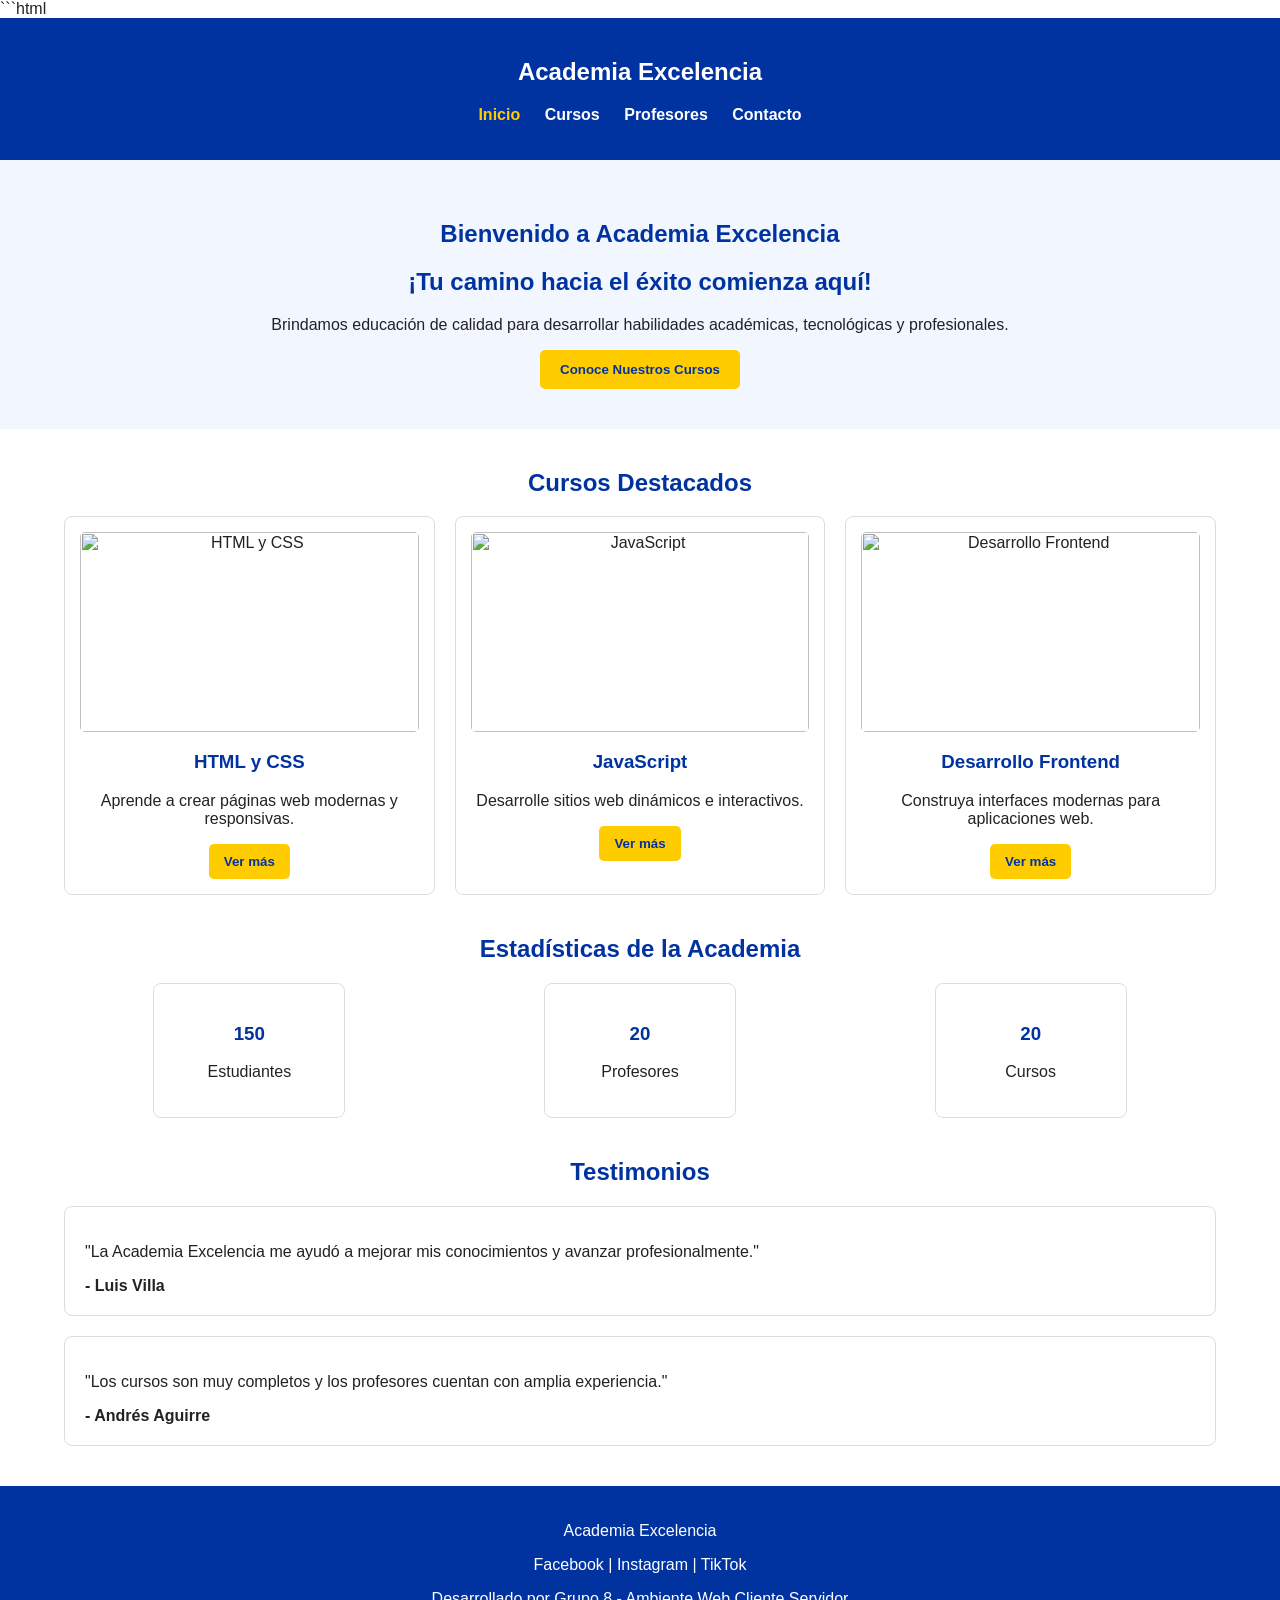
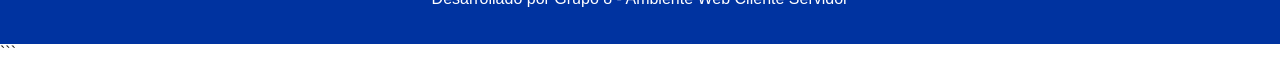
==== index.html @ 0f8229c8 "fix: correct layout, navigation, styling and content across all pages" ====
```html
<!DOCTYPE html>
<html lang="es">

<head>
    <meta charset="UTF-8">
    <meta name="viewport" content="width=device-width, initial-scale=1.0">
    <title>Academia Excelencia</title>
    <link rel="stylesheet" href="css/index.css">
</head>

<body>

    <header class="encabezado">
        <nav class="navbar">
            <h2 class="logo">Academia Excelencia</h2>

            <ul class="menu">
                <li><a href="index.html" class="activo">Inicio</a></li>
                <li><a href="cursos.html">Cursos</a></li>
                <li><a href="profesores.html">Profesores</a></li>
                <li><a href="contacto.html">Contacto</a></li>
            </ul>
        </nav>
    </header>

    <main>

        <section class="hero">
            <h1>Bienvenido a Academia Excelencia</h1>
            <h2>¡Tu camino hacia el éxito comienza aquí!</h2>

            <p>
                Brindamos educación de calidad para desarrollar habilidades
                académicas, tecnológicas y profesionales.
            </p>

            <button>Conoce Nuestros Cursos</button>
        </section>

        <section class="cursos-destacados">
    <h2>Cursos Destacados</h2>

    <div class="cursos-grid">

        <div class="curso-card">
            <img src="https://images.unsplash.com/photo-1498050108023-c5249f4df085?w=600" alt="HTML y CSS">

            <h3>HTML y CSS</h3>

            <p>
                Aprende a crear páginas web modernas y responsivas.
            </p>

            <button>Ver más</button>
        </div>

        <div class="curso-card">
            <img src="https://www.infoworld.com/wp-content/uploads/2025/09/2263137-0-59682900-1757000713-shutterstock_1361674454-100939444-orig.jpg?quality=50&strip=all" alt="JavaScript">

            <h3>JavaScript</h3>

            <p>
                Desarrolle sitios web dinámicos e interactivos.
            </p>

            <button>Ver más</button>
        </div>

        <div class="curso-card">
            <img src="https://images.unsplash.com/photo-1515879218367-8466d910aaa4?w=600" alt="Desarrollo Frontend">

            <h3>Desarrollo Frontend</h3>

            <p>
                Construya interfaces modernas para aplicaciones web.
            </p>

            <button>Ver más</button>
        </div>

    </div>
</section>

        <section class="estadisticas">
            <h2>Estadísticas de la Academia</h2>

            <div class="estadisticas-grid">
                <div class="dato">
                    <h3>150</h3>
                    <p>Estudiantes</p>
                </div>

                <div class="dato">
                    <h3>20</h3>
                    <p>Profesores</p>
                </div>

                <div class="dato">
                    <h3>20</h3>
                    <p>Cursos</p>
                </div>
            </div>
        </section>

        <section class="testimonios">
            <h2>Testimonios</h2>

            <div class="testimonio">
                <p>
                    "La Academia Excelencia me ayudó a mejorar mis conocimientos
                    y avanzar profesionalmente."
                </p>
                <strong>- Luis Villa</strong>
            </div>

            <div class="testimonio">
                <p>
                    "Los cursos son muy completos y los profesores cuentan con
                    amplia experiencia."
                </p>
                <strong>- Andrés Aguirre</strong>
            </div>
        </section>

    </main>

    <footer class="footer">
        <p>Academia Excelencia</p>
        <p>Facebook | Instagram | TikTok</p>
        <p>Desarrollado por Grupo 8 - Ambiente Web Cliente Servidor</p>
    </footer>

</body>

</html>
```
---- css/index.css ----
body {
    margin: 0;
    font-family: Arial, sans-serif;
    background-color: #ffffff;
    color: #222222;
}

.encabezado {
    background-color: #0033a0;
    color: white;
    padding: 20px;
    text-align: center;
}

.menu {
    list-style: none;
    padding: 0;
}

.menu li {
    display: inline;
    margin: 0 10px;
}

.menu a {
    color: white;
    text-decoration: none;
    font-weight: bold;
}

.menu .activo {
    color: #ffcc00;
}

.hero {
    background-color: #f2f6ff;
    text-align: center;
    padding: 40px 20px;
}

.hero h1,
.hero h2 {
    color: #0033a0;
}

button {
    background-color: #ffcc00;
    color: #0033a0;
    border: none;
    padding: 12px 20px;
    border-radius: 5px;
    font-weight: bold;
    cursor: pointer;
}

button:hover {
    background-color: #e6b800;
}

.cursos-destacados,
.estadisticas,
.testimonios {
    width: 90%;
    margin: 40px auto;
}

.cursos-destacados h2,
.estadisticas h2,
.testimonios h2 {
    color: #0033a0;
    text-align: center;
}

.cursos-grid {
    display: grid;
    grid-template-columns: repeat(auto-fit, minmax(280px, 1fr));
    gap: 20px;
}

.curso-card {
    border: 1px solid #dddddd;
    border-radius: 8px;
    padding: 15px;
    text-align: center;
}

.curso-card img {
    width: 100%;
    height: 200px;
    object-fit: cover;
    border-radius: 5px;
}

.estadisticas-grid {
    display: flex;
    justify-content: space-around;
    flex-wrap: wrap;
    gap: 20px;
}

.dato {
    border: 1px solid #dddddd;
    padding: 20px;
    border-radius: 8px;
    text-align: center;
    min-width: 150px;
}

.dato h3 {
    color: #0033a0;
}

.testimonio {
    border: 1px solid #dddddd;
    border-radius: 8px;
    padding: 20px;
    margin-bottom: 20px;
}

.footer {
    background-color: #0033a0;
    color: white;
    text-align: center;
    padding: 20px;
}

@media screen and (max-width: 600px) {

    .menu li {
        display: block;
        margin: 10px 0;
    }

    .hero {
        padding: 25px 15px;
    }
}
.cursos-destacados {
    width: 90%;
    margin: 40px auto;
}

.cursos-destacados h2 {
    color: #0033a0;
    text-align: center;
}

.cursos-grid {
    display: grid;
    grid-template-columns: repeat(auto-fit, minmax(280px, 1fr));
    gap: 20px;
}

.curso-card {
    border: 1px solid #dddddd;
    border-radius: 8px;
    padding: 15px;
    text-align: center;
    background-color: white;
}

.curso-card img {
    width: 100%;
    height: 200px;
    object-fit: cover;
    border-radius: 5px;
}

.curso-card h3 {
    color: #0033a0;
}

.curso-card button {
    background-color: #ffcc00;
    color: #0033a0;
    border: none;
    padding: 10px 15px;
    border-radius: 5px;
    font-weight: bold;
    cursor: pointer;
}
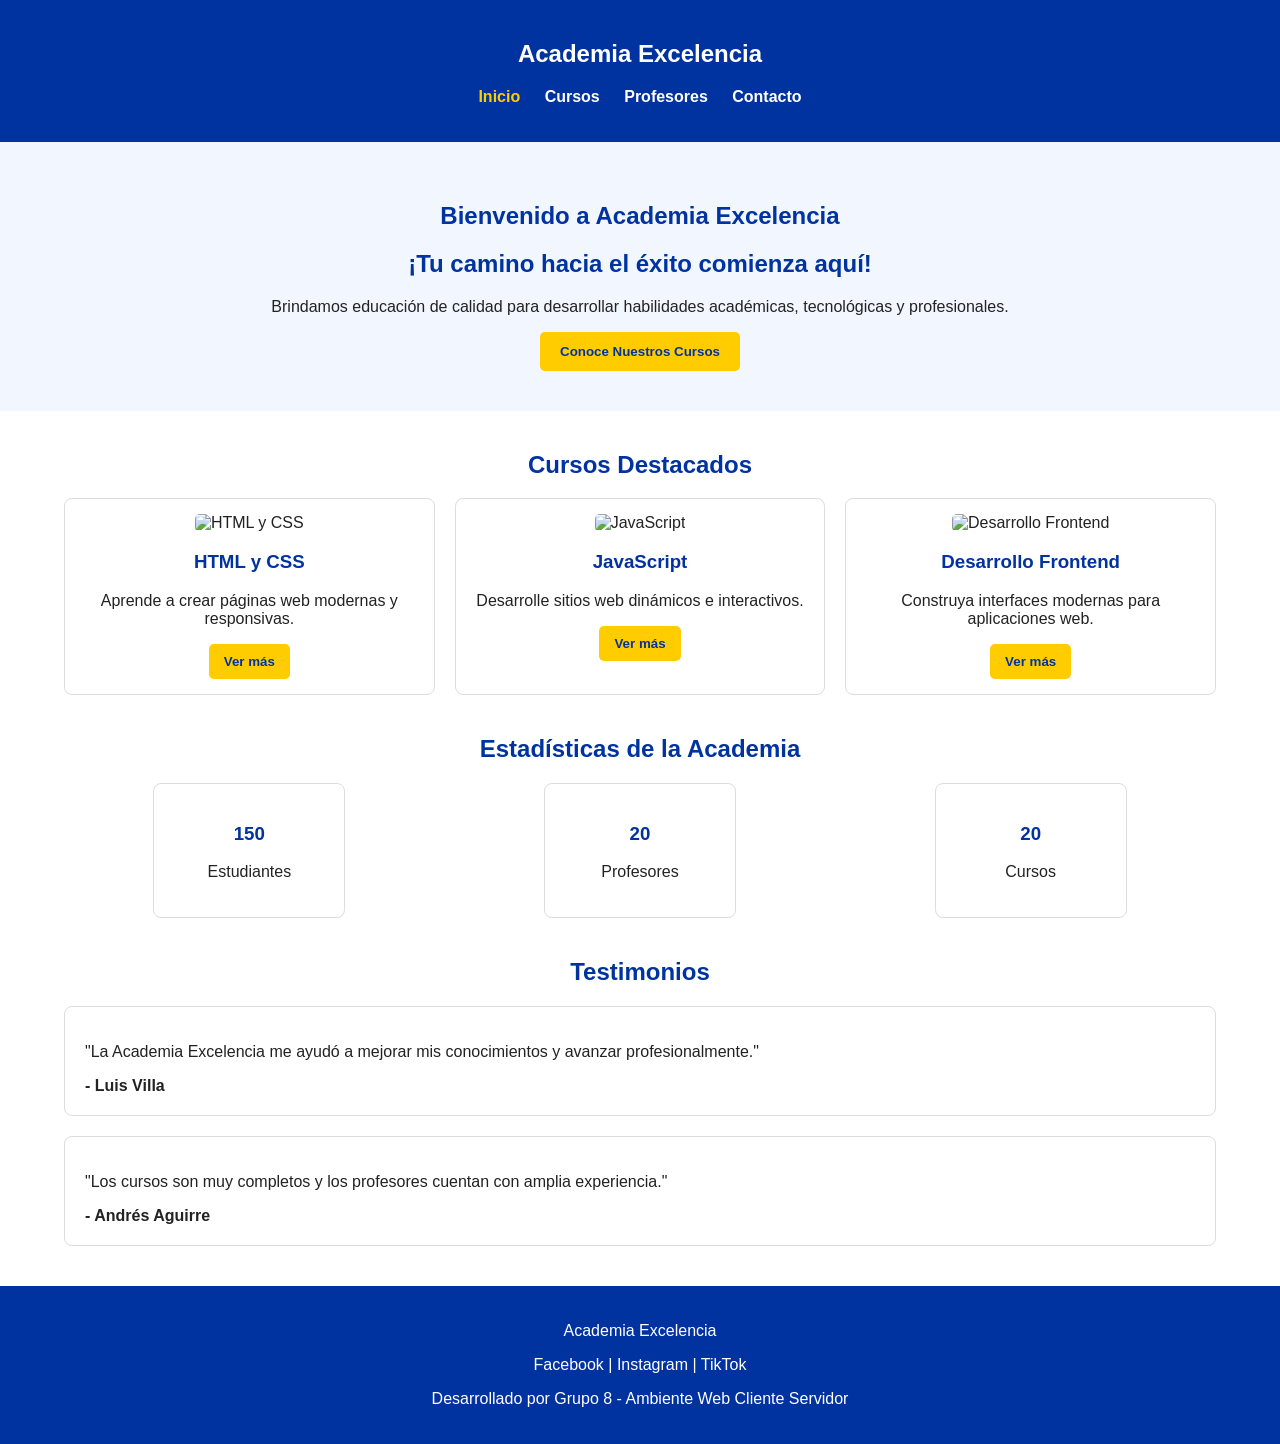
==== commit 835de3b9: "feat: agregar funcionalidad rol 2 cursos con filtros y busqueda" ====
--- a/index.html
+++ b/index.html
@@ -1,4 +1,3 @@
-```html
 <!DOCTYPE html>
 <html lang="es">
 
@@ -133,5 +132,4 @@
 
 </body>
 
-</html>
-```
+</html>
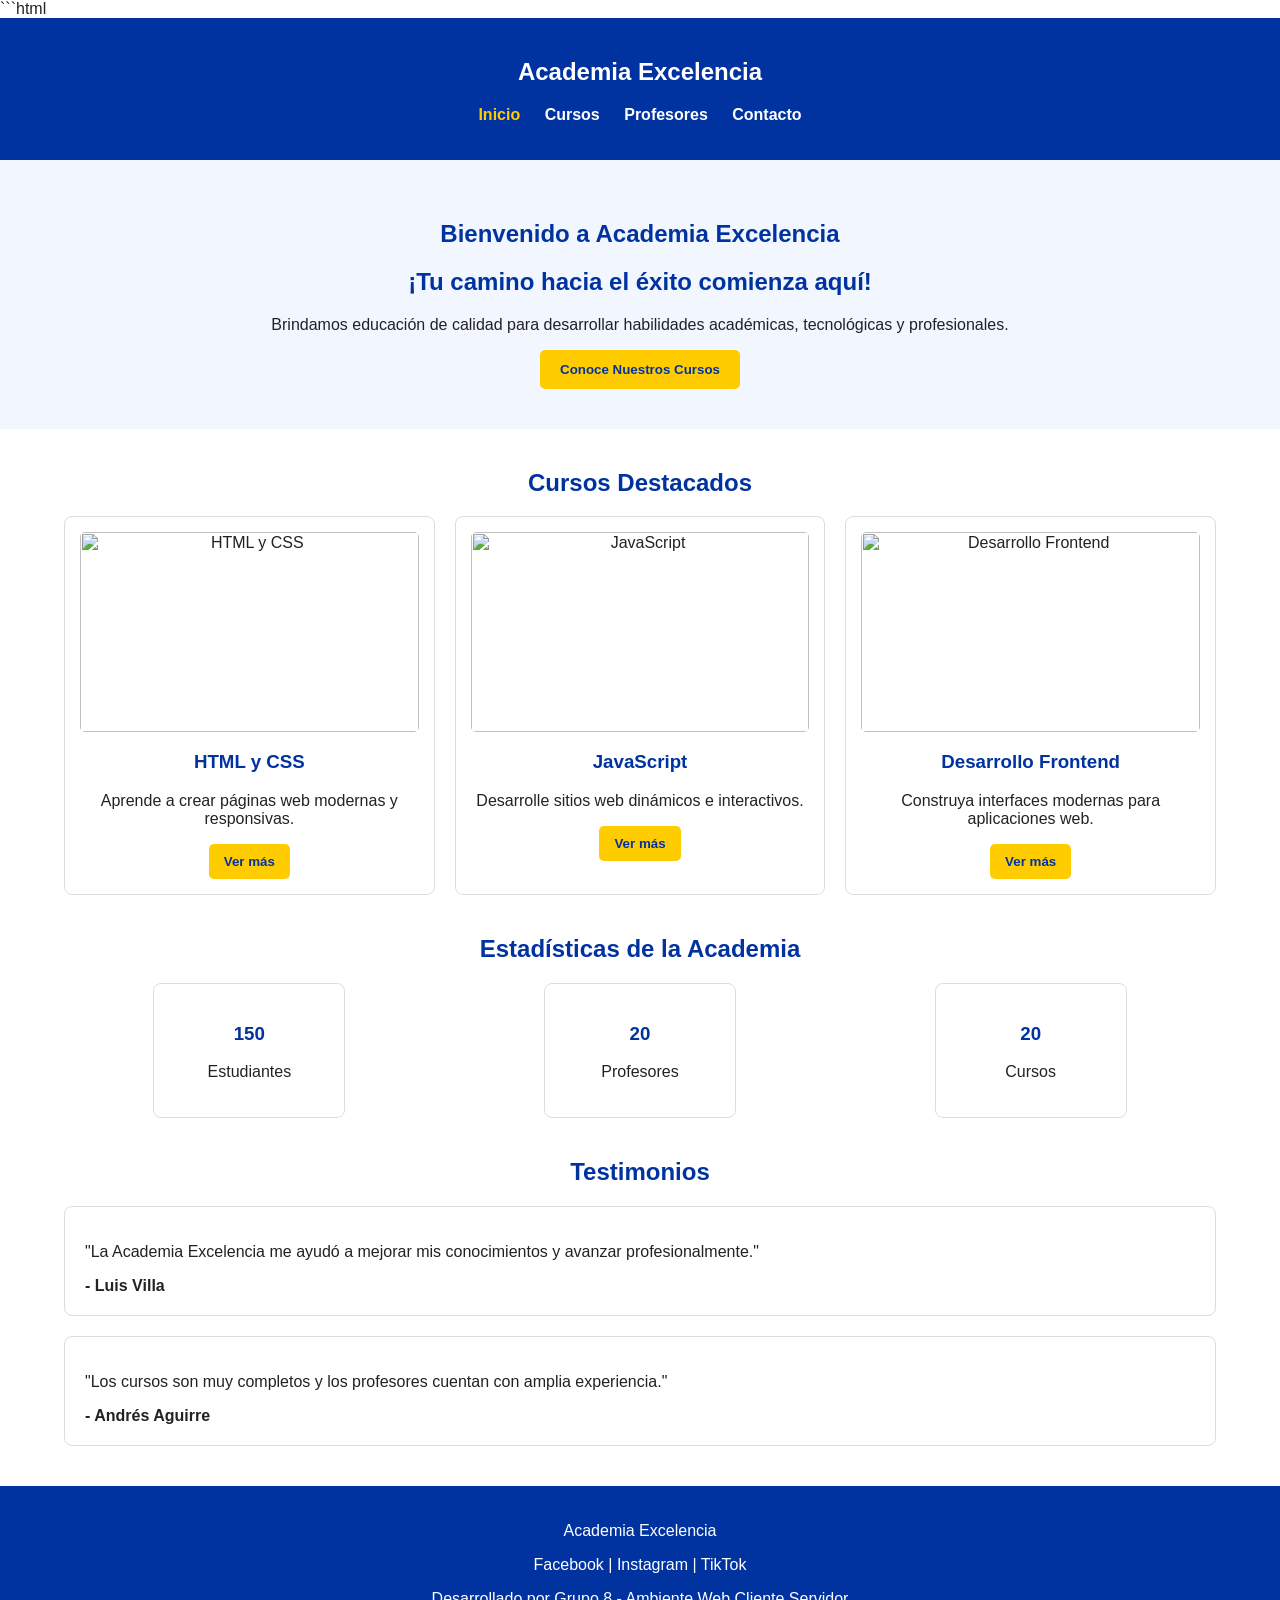
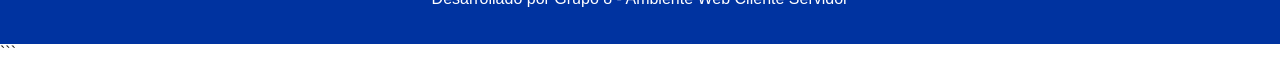
==== commit bdb52fe3: "Update index.html" ====
--- a/index.html
+++ b/index.html
@@ -1,3 +1,4 @@
+```html
 <!DOCTYPE html>
 <html lang="es">
 
@@ -132,4 +133,5 @@
 
 </body>
 
-</html>+</html>
+```
